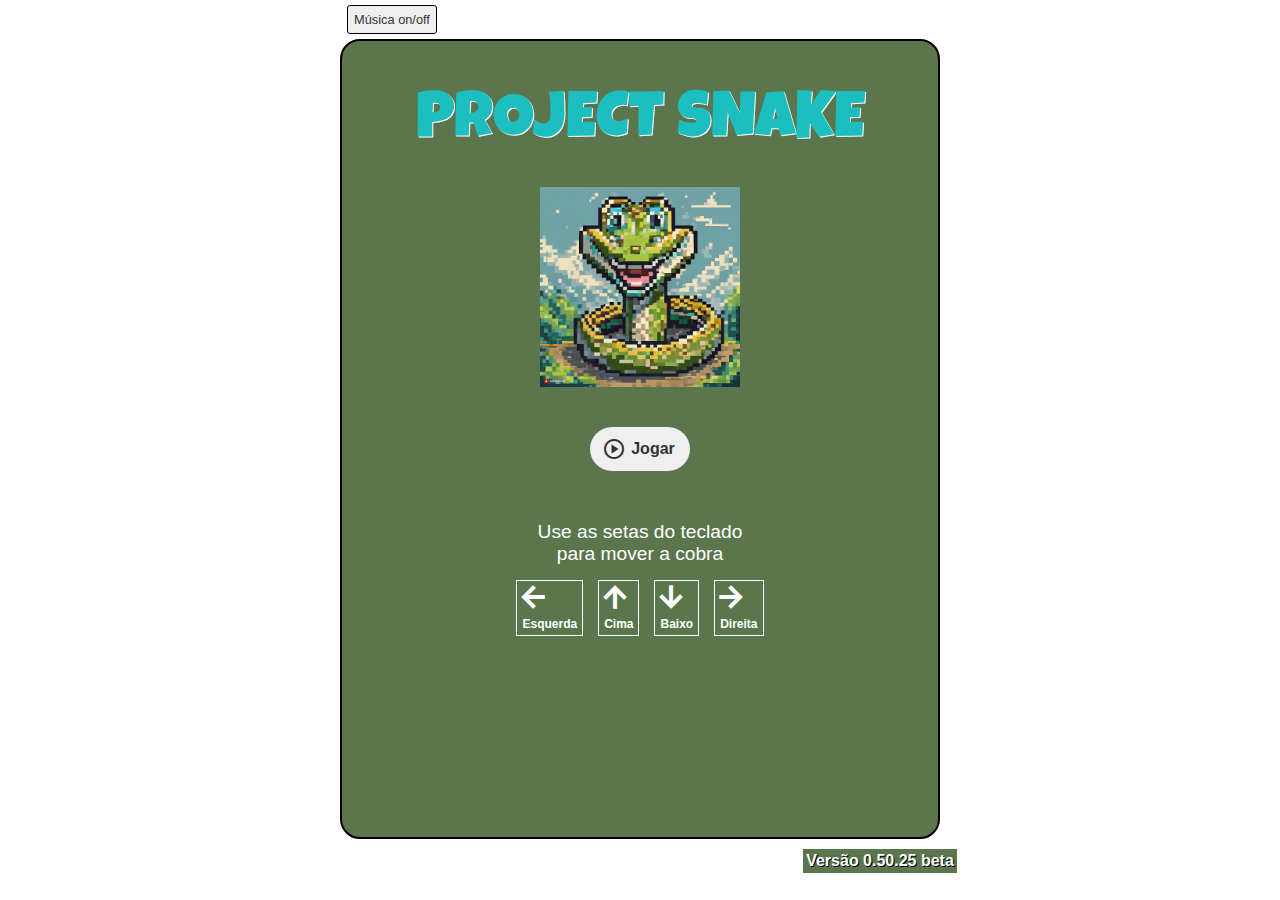
==== index.html @ b5a0a336 "ver. 0.50.25" ====
<!DOCTYPE html>
<html lang="pt-br">
<head>
    <link rel="shortcut icon" href="assets/favicon.ico" type="image/x-icon">
    <link rel="stylesheet" href="https://fonts.googleapis.com/css2?family=Material+Symbols+Outlined:opsz,wght,FILL,GRAD@20..48,100..700,0..1,-50..200" />
    <link rel="stylesheet" href="./css/home.css">
    <meta charset="UTF-8">
    <meta name="viewport" content="width=device-width, initial-scale=1.0">
    <title>Project Snake</title>
</head>
<body>

<header>
        <button onclick="" class="btn-aud">
            Música on/off
        </button>

    </header>

    <div class="game-container">  
    
        <span class="title">Project Snake</span>
        <img src="assets/pixel.jpg" alt=""> 

        <a href="game.html"><button class="btn-play play-home">
            <span class="material-symbols-outlined">
                play_circle
            </span>
            Jogar
        </button></a> 

    <div class="tutorial">
     Use as setas do teclado <br/>para mover  a cobra</div>

     <div class="tutorial-btns">
        <span class="material-symbols-outlined symbols">
            arrow_back 
            <p class="outlined">Esquerda</p>
         </span>
         
      <span class="material-symbols-outlined symbols">
            arrow_upward
            <p class="outlined">Cima</p>
        </span>
        
        <span class="material-symbols-outlined symbols">
             arrow_downward
             <p class="outlined">Baixo</p>
        </span>
        
         <span class="material-symbols-outlined symbols">
            arrow_forward
            <p class="outlined">Direita</p>
        </span>
        
    </div>  
    </div>
    

    <div class="ver">  
       <p >Versão 0.50.25 beta</p>
    </div> 
    <script src="./js/home.js"></script>
</body>
</html>
---- css/home.css ----
@import url("https://fonts.googleapis.com/css2?family=Poppins:wght@300;400;500;600;700;800&display=swap");
@import url('https://fonts.googleapis.com/css2?family=Press+Start+2P&display=swap');
@import url('https://fonts.googleapis.com/css2?family=Luckiest+Guy&display=swap');

* {
    text-decoration: none;
    margin: 0;
    padding: 0;
    box-sizing: border-box;
    font-family: "Poppings", sans-serif;
}

body {
    background-image: url("../assets/background.jpg");
    background-size: cover;
    display: flex;
    min-height: 100vh;
    align-items: center;
    flex-direction: column;
    color: white;
}

header {
    margin-left: -31rem;
    justify-content: space-between;
    padding: 5px;
    color: white;
}


.btn-aud {      /*BOTÃO*/
    border: 1px solid black;
    border-radius: 3px;
    padding: 6px 6px 6px 6px;
    font-size: .8rem;
    color: #333333;
    cursor: pointer;
}

.btn-aud:active{
    background-color: #b6b6b6;
    color: white;
}

.game-container {
    padding-top: 50px;
    display: flex;
    align-items: center;
    justify-content: top;
    flex-direction: column;
    width: 600px;
    height: 800px;
    background-color:  #3f5f2eda;
    border-radius: 20px;
    border: 2px solid black;
}



.title {
    font-family: "Luckiest Guy", Arial, Helvetica, sans-serif;
    color: #1DBEC0;
    text-shadow: 1px 1px white;
    text-transform: uppercase;
    font-size: 4rem;
}


.btn-play{
    border: none;
    border-radius: 100px;
    padding: 10px 15px 10px 12px;
    font-size: 1rem;
    font-weight: 600;
    color: #333333;
    margin-top: 40px;
    display: flex;
    align-items: center;
    justify-content: center;
    gap: 5px;
    cursor: pointer;
}

.btn-play:hover{
    background-color: #1DBEC0;
    color: aliceblue;
    box-shadow: 1px 2px white;
}


.ver{
    padding: 3px;
    background-color: #3f5f2eda;
    margin-top: 10px;
    margin-left: 30rem;
    text-shadow: 1px 1px  rgb(0, 0, 0);
    color: white;
    font-weight: 700;
    font-size: 1rem;
}

img{
    margin-top: 2rem;
    width: 200px;
    height: 200px;
}

img:hover, .symbols:hover{
    transform: scale(1.1);
    transition: 0.4s ease;
}

.tutorial{
    padding-top: 50px;
    text-align: center;
    font-size: 1.2rem;
    font-weight: 500;
}
.symbols{
    display: inline;
    font-size: 2rem;
    font-weight: 700;
    border: 1px solid white;
}

.tutorial-btns{
    margin-top: 15px;
     display: flex;
     align-items: center;
     justify-content: center;
     gap: 15px;
}
.outlined{
    padding: 5px;
    font-size: 12px;
}
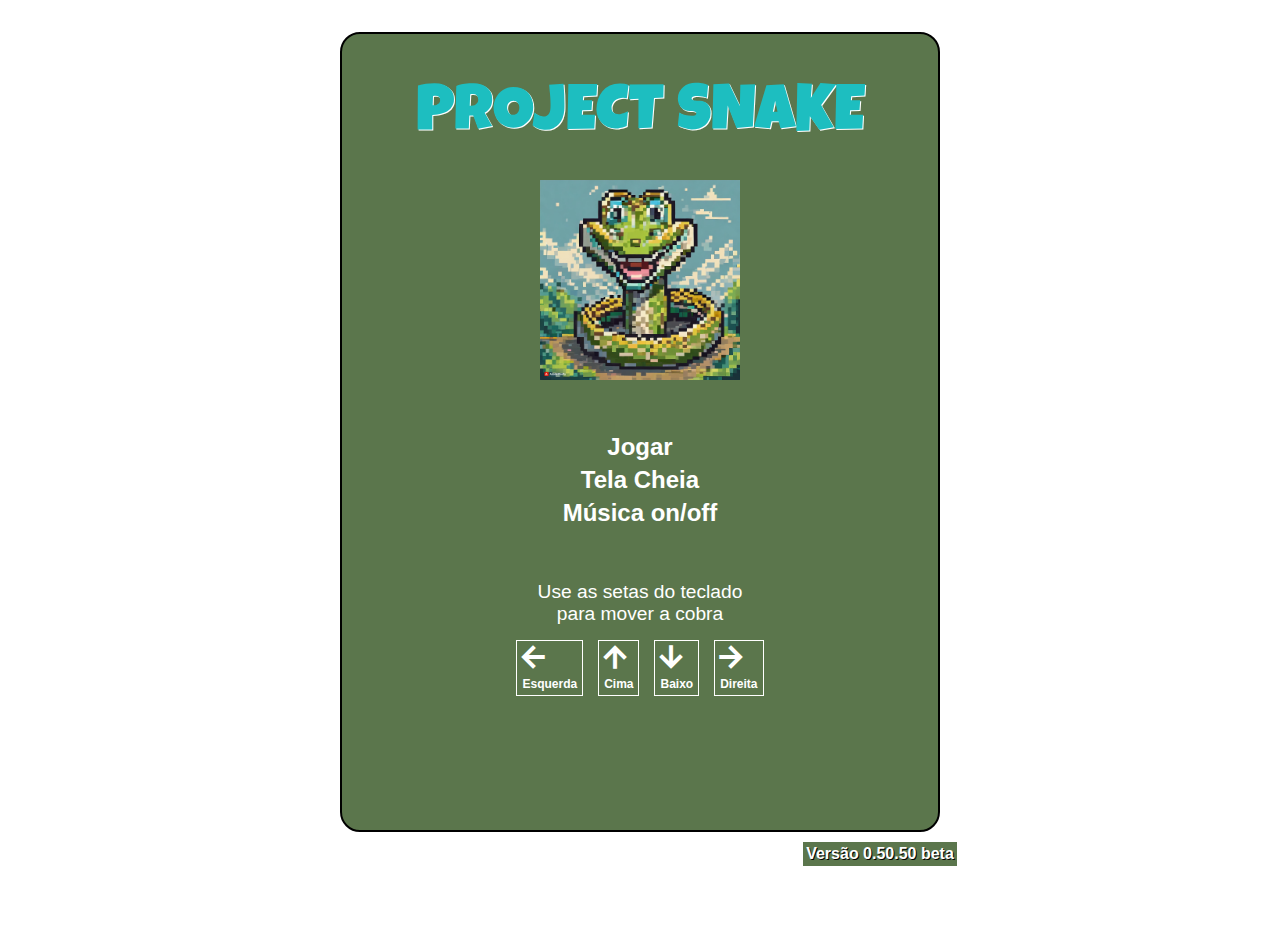
==== commit dcc932d0: "ver. 0.50.50" ====
--- a/index.html
+++ b/index.html
@@ -6,28 +6,29 @@
     <link rel="stylesheet" href="./css/home.css">
     <meta charset="UTF-8">
     <meta name="viewport" content="width=device-width, initial-scale=1.0">
+    <link rel="manifest" href="manifest.json">
     <title>Project Snake</title>
 </head>
 <body>
-
-<header>
-        <button onclick="" class="btn-aud">
-            Música on/off
-        </button>
-
-    </header>
-
+   
     <div class="game-container">  
     
         <span class="title">Project Snake</span>
         <img src="assets/pixel.jpg" alt=""> 
 
-        <a href="game.html"><button class="btn-play play-home">
-            <span class="material-symbols-outlined">
-                play_circle
-            </span>
+        <div class="menu-items">
+        <a href="game.html"><button class="btn-play play-home" onmouseover="audioTransition.play()">
             Jogar
         </button></a> 
+        <button class="btn-play"  onclick="toggleFullScreen()" onmouseover="audioTransition.play()">
+            Tela Cheia
+        </button>
+        <button class="btn-aud btn-play" onmouseover="audioTransition.play()">
+            Música on/off
+        </button>
+
+    </div>
+
 
     <div class="tutorial">
      Use as setas do teclado <br/>para mover  a cobra</div>
@@ -58,7 +59,7 @@
     
 
     <div class="ver">  
-       <p >Versão 0.50.25 beta</p>
+       <p >Versão 0.50.50 beta</p>
     </div> 
     <script src="./js/home.js"></script>
 </body>
--- a/css/home.css
+++ b/css/home.css
@@ -11,6 +11,7 @@
 }
 
 body {
+    margin-top: 2rem;
     background-image: url("../assets/background.jpg");
     background-size: cover;
     display: flex;
@@ -42,6 +43,13 @@
     color: white;
 }
 
+.menu-items{
+    display: flex;
+    align-items: center;
+    flex-direction: column;
+    margin-top: 3rem;
+}
+
 .game-container {
     padding-top: 50px;
     display: flex;
@@ -56,7 +64,6 @@
 }
 
 
-
 .title {
     font-family: "Luckiest Guy", Arial, Helvetica, sans-serif;
     color: #1DBEC0;
@@ -67,24 +74,22 @@
 
 
 .btn-play{
+    color: white;
     border: none;
-    border-radius: 100px;
-    padding: 10px 15px 10px 12px;
-    font-size: 1rem;
+    background: none;
+    font-size: 1.5rem;
     font-weight: 600;
-    color: #333333;
-    margin-top: 40px;
+    padding-top: 5px;
     display: flex;
-    align-items: center;
-    justify-content: center;
-    gap: 5px;
     cursor: pointer;
 }
 
 .btn-play:hover{
-    background-color: #1DBEC0;
+    background-color:#1DBEC0;
     color: aliceblue;
     box-shadow: 1px 2px white;
+    transform: scale(1.1);
+    transition: 0.3s ease;
 }
 
 
@@ -111,7 +116,7 @@
 }
 
 .tutorial{
-    padding-top: 50px;
+    padding-top: 3rem;
     text-align: center;
     font-size: 1.2rem;
     font-weight: 500;
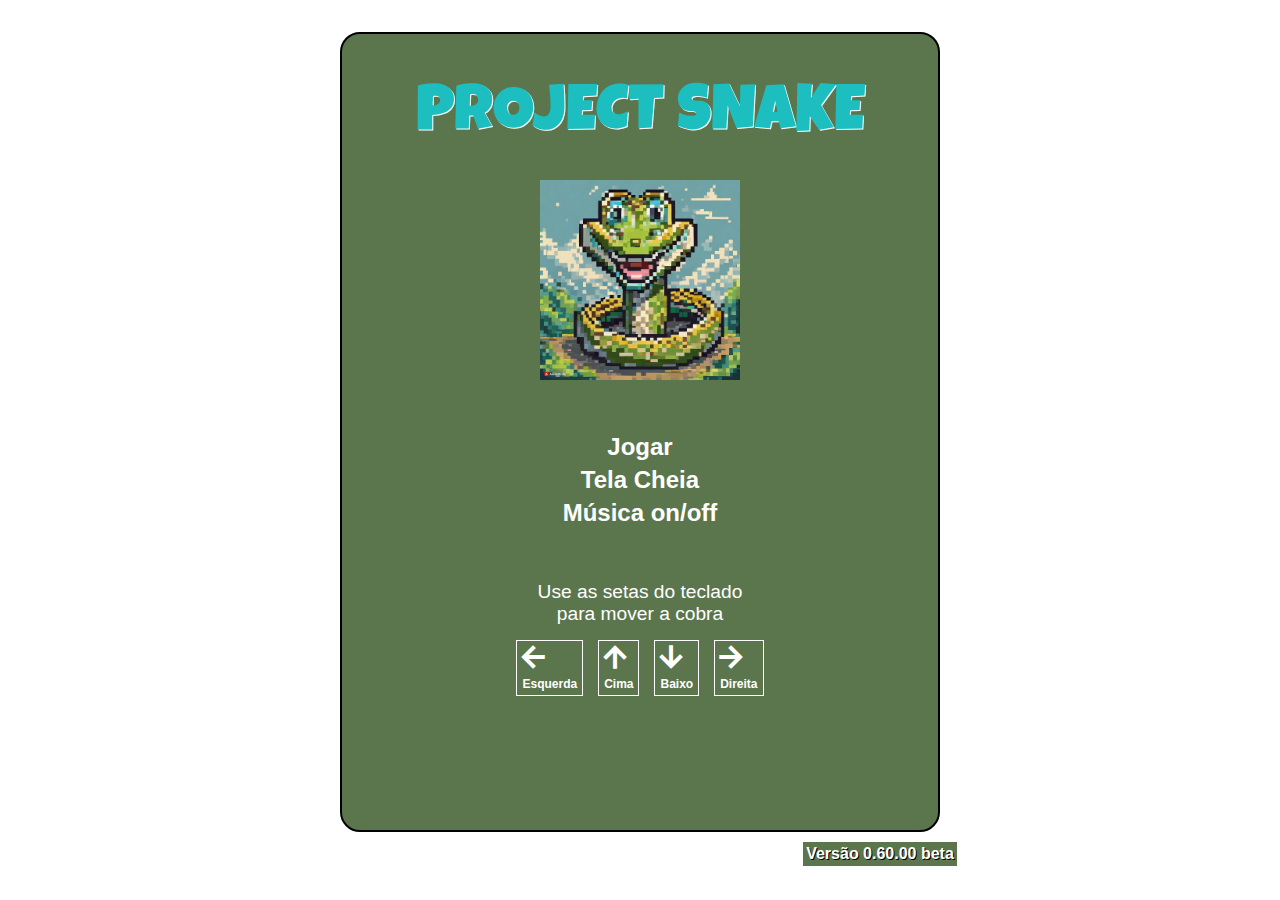
==== commit 143ceba7: "ver. 0.60.00" ====
--- a/index.html
+++ b/index.html
@@ -59,7 +59,7 @@
     
 
     <div class="ver">  
-       <p >Versão 0.50.50 beta</p>
+       <p >Versão 0.60.00 beta</p>
     </div> 
     <script src="./js/home.js"></script>
 </body>
--- a/css/home.css
+++ b/css/home.css
@@ -15,16 +15,8 @@
     background-image: url("../assets/background.jpg");
     background-size: cover;
     display: flex;
-    min-height: 100vh;
     align-items: center;
     flex-direction: column;
-    color: white;
-}
-
-header {
-    margin-left: -31rem;
-    justify-content: space-between;
-    padding: 5px;
     color: white;
 }
 
@@ -139,3 +131,22 @@
     padding: 5px;
     font-size: 12px;
 }
+
+@media screen and (max-width: 480px) {
+    body {
+    background-size:contain;
+    display: flex; 
+    margin-top: 1rem;
+    }
+.game-container{
+    width: 400px;
+    height:700px;
+}
+.title{
+    font-size: 3rem;
+}
+.ver{
+    font-size: .7rem;
+    margin-left: 17rem !important;
+    bottom: 35px;}
+}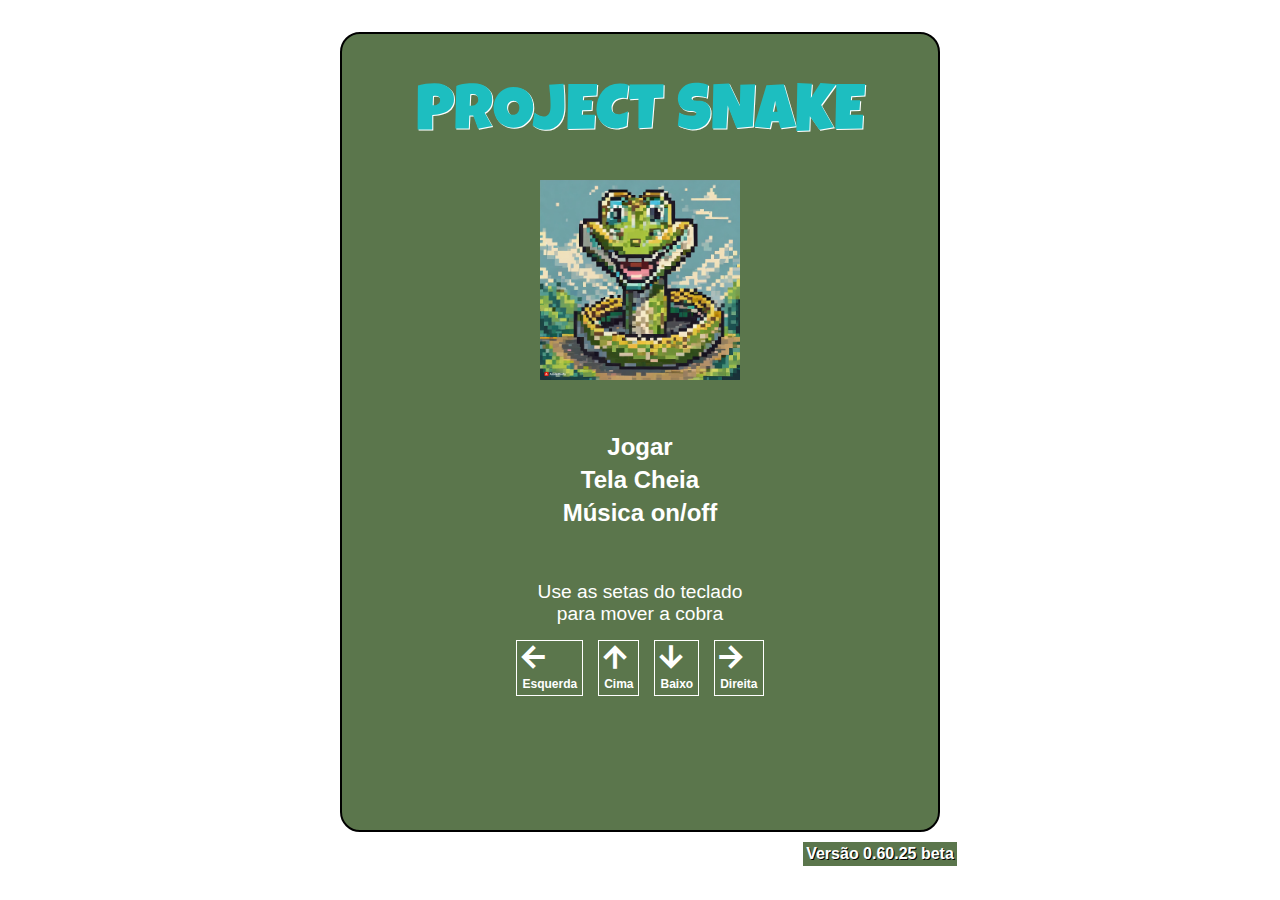
==== commit fefe94a1: "ver. 0.60.25" ====
--- a/index.html
+++ b/index.html
@@ -59,7 +59,7 @@
     
 
     <div class="ver">  
-       <p >Versão 0.60.00 beta</p>
+       <p >Versão 0.60.25 beta</p>
     </div> 
     <script src="./js/home.js"></script>
 </body>
--- a/css/home.css
+++ b/css/home.css
@@ -136,7 +136,7 @@
     body {
     background-size:contain;
     display: flex; 
-    margin-top: 1rem;
+    margin-top: 2.5rem;
     }
 .game-container{
     width: 400px;
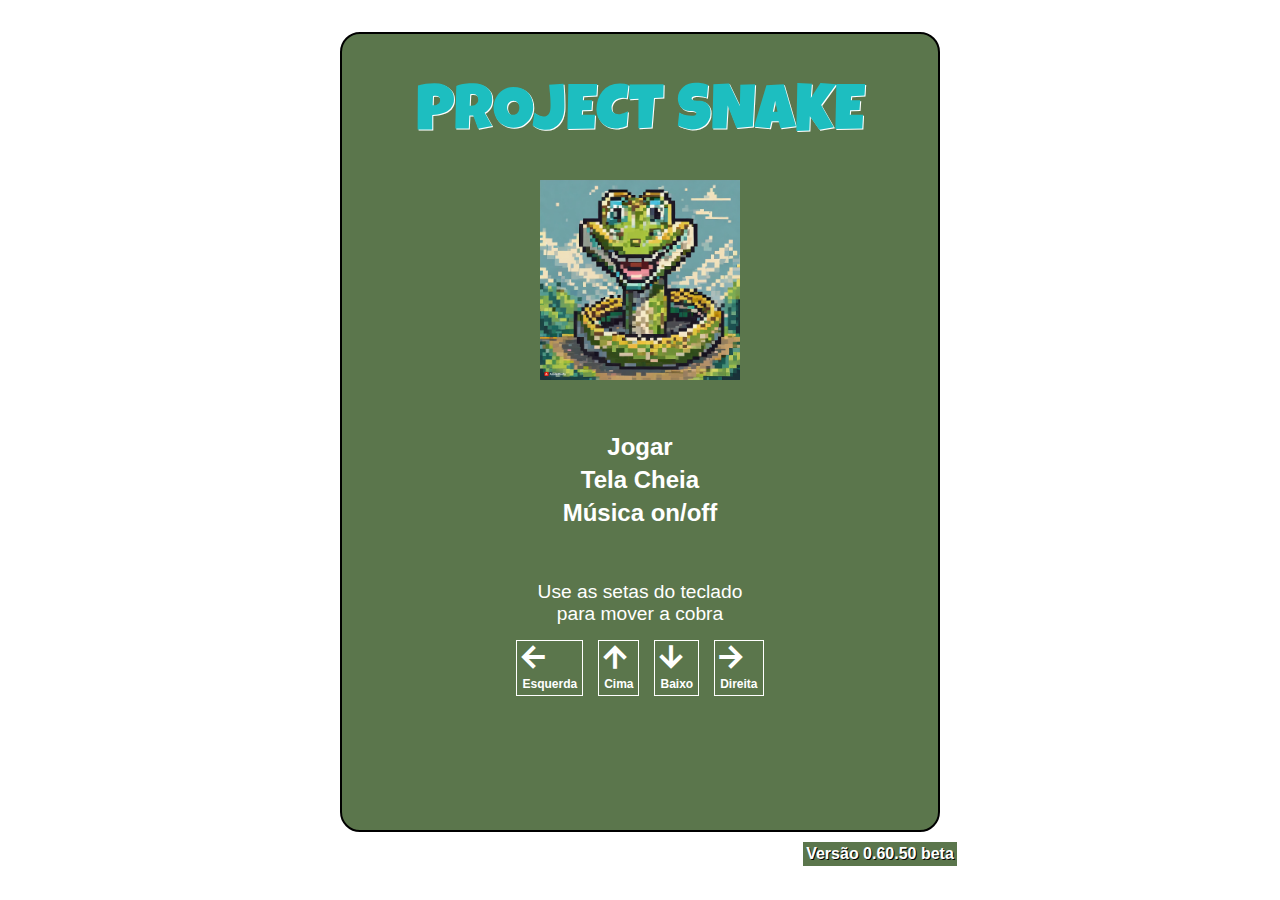
==== commit d5d3b845: "ver. 0.60.50" ====
--- a/index.html
+++ b/index.html
@@ -59,7 +59,7 @@
     
 
     <div class="ver">  
-       <p >Versão 0.60.25 beta</p>
+       <p >Versão 0.60.50 beta</p>
     </div> 
     <script src="./js/home.js"></script>
 </body>
--- a/css/home.css
+++ b/css/home.css
@@ -13,7 +13,7 @@
 body {
     margin-top: 2rem;
     background-image: url("../assets/background.jpg");
-    background-size: cover;
+    background-size:cover;
     display: flex;
     align-items: center;
     flex-direction: column;
@@ -134,17 +134,15 @@
 
 @media screen and (max-width: 480px) {
     body {
-    background-size:contain;
-    display: flex; 
     margin-top: 2.5rem;
     }
 .game-container{
     width: 400px;
     height:700px;
-}
+    }
 .title{
     font-size: 3rem;
-}
+    }
 .ver{
     font-size: .7rem;
     margin-left: 17rem !important;
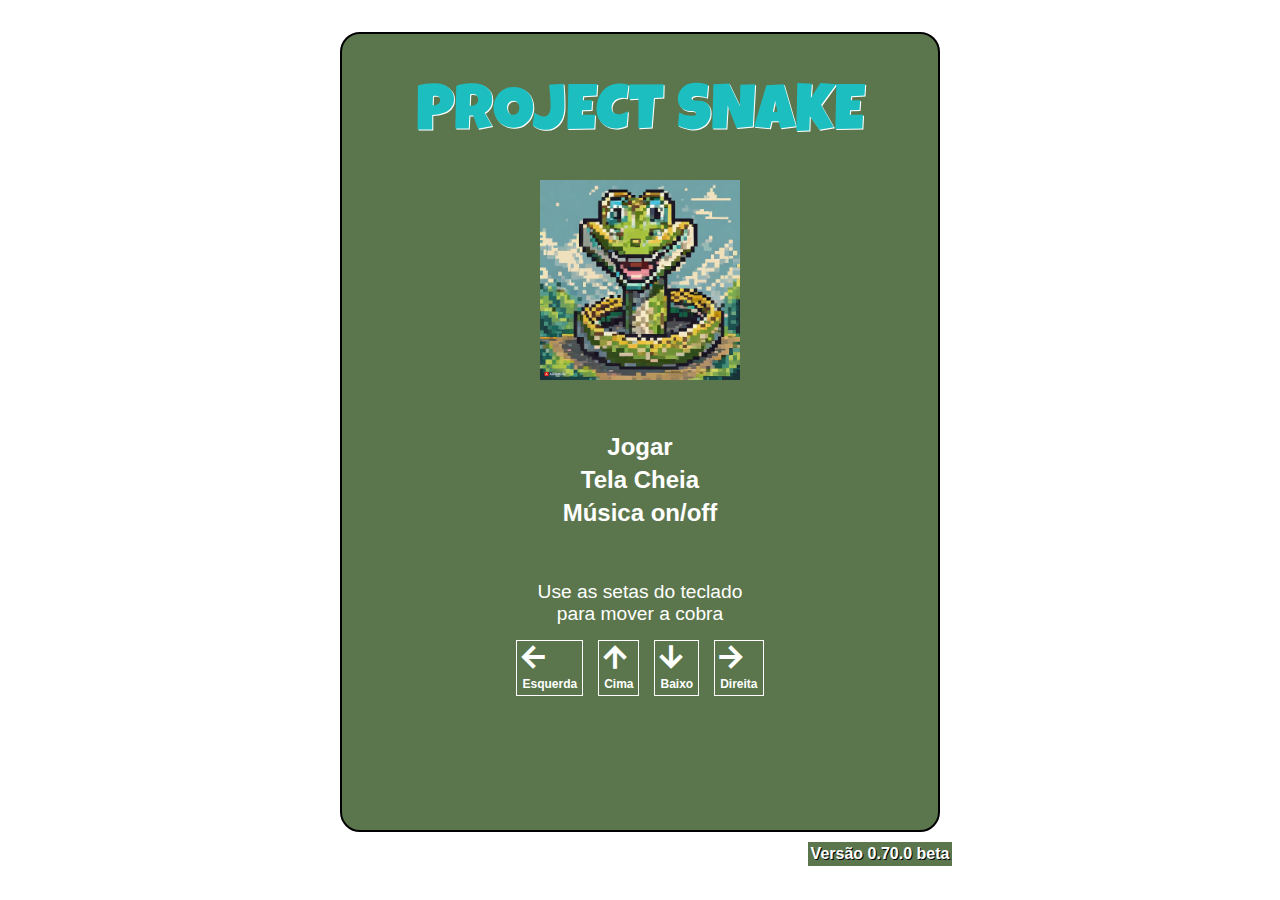
==== commit 910d8959: "Update index.html" ====
--- a/index.html
+++ b/index.html
@@ -17,7 +17,7 @@
         <img src="assets/pixel.jpg" alt=""> 
 
         <div class="menu-items">
-        <a href="game.html"><button class="btn-play play-home" onmouseover="audioTransition.play()">
+        <a href="https://projectsnake.online/game"><button class="btn-play play-home" onmouseover="audioTransition.play()">
             Jogar
         </button></a> 
         <button class="btn-play"  onclick="toggleFullScreen()" onmouseover="audioTransition.play()">
@@ -59,8 +59,8 @@
     
 
     <div class="ver">  
-       <p >Versão 0.60.50 beta</p>
+       <p >Versão 0.70.0 beta</p>
     </div> 
     <script src="./js/home.js"></script>
 </body>
-</html>+</html>
